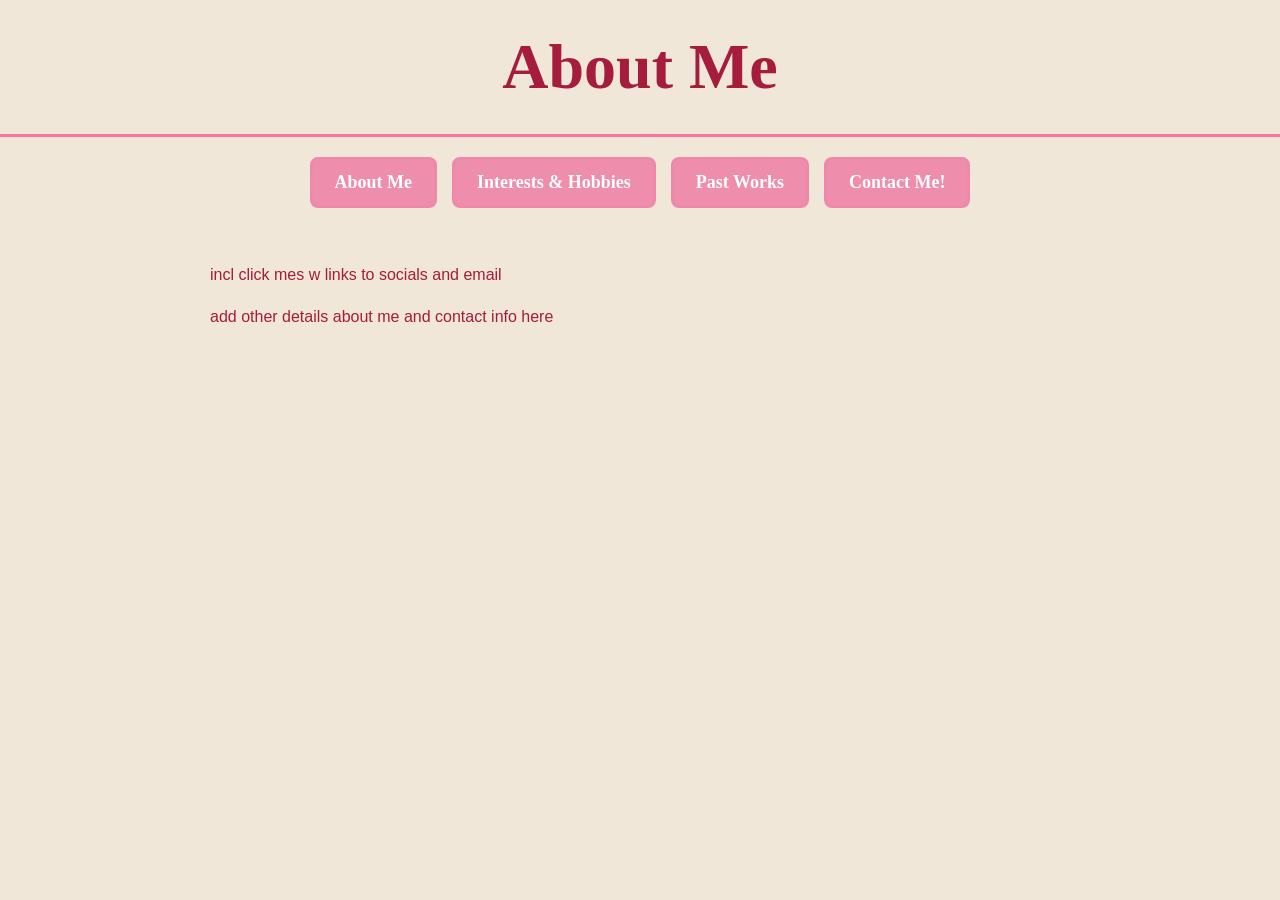
==== contact.html @ d72cb6d4 "changed site layout, got rid of  the stuff relating to the sunrise guide, adding images, changing co" ====
<!doctype html>
<html lang="en">
  <head>
    <meta charset="UTF-8" />
    <meta name="viewport" content="width=device-width, initial-scale=1.0" />
    <title>About Me | Goals</title>
    <link rel="stylesheet" href="./styles.css" />
  </head>
  <body>
    <header class="site-header">
      <h1>About Me</h1>
    </header>

    <nav class="button-row" aria-label="Main navigation">
      <a class="nav-button" href="index.html">About Me</a>
      <a class="nav-button active" href="intrst-hobby.html">Interests & Hobbies</a>
      <a class="nav-button" href="past-works.html">Past Works</a>
      <a class="nav-button" href="contact.html">Contact Me!</a>
    </nav>

    <main class="content">
      <section class="info-section">
        <p>
          incl click mes w links to socials and email
        </p>
      </section>

      <section class="info-section">
        <p>
          add other details about me and contact info here
        </p>
      </section>
    </main>
  </body>
</html>
---- styles.css ----
* {
  box-sizing: border-box;
}

body {
  margin: 0;
  font-family: 'Sanista';
  background-color: #F0E7D8;
  color: #A61C3C;
}

.site-header {
  background-color: #F0E7D8;
  text-align: center;
  padding: 30px 20px;
  border-bottom: 3px solid #FF729F;
}

.site-header h1 {
  margin: 0;
  font-size: 4rem;
}

.site-header h1 {
    font-family: 'Sansita';
}

.button-row {
  display: flex;
  justify-content: center;
  gap: 15px;
  padding: 20px;
  flex-wrap: wrap;
}

.nav-button {
  display: inline-block;
  background-color: #ee8eac;
  color: white;
  border: 3px solid #f088a9;
  padding: 12px 22px;
  border-radius: 8px;
  font-size: 18px;
  font-weight: bold;
  text-decoration: none;
  text-align: center;
}

.nav-button:hover {
  background-color: #FF729F;
}

.content {
  max-width: 900px;
  margin: 0 auto;
  padding: 20px;
}

.info-section {
  margin-bottom: 15.5px;
  margin-top: 12.5px;
}

.info-section p {
  font-size: 16px;
  line-height: 1.7;
  margin: 0;
  font-family: 'Sanista', sans-serif;
}

.resize {
    width: 225px;
    height: auto;
    border: solid 3px #FF729F;
    border-radius: 20px
}

.p0 {
  font-size: 20px;
  line-height: 1.7;
  margin: 0;
  font-family: 'Sanista';
  font-weight: 600;
  display: flex;
  justify-content: center;
}
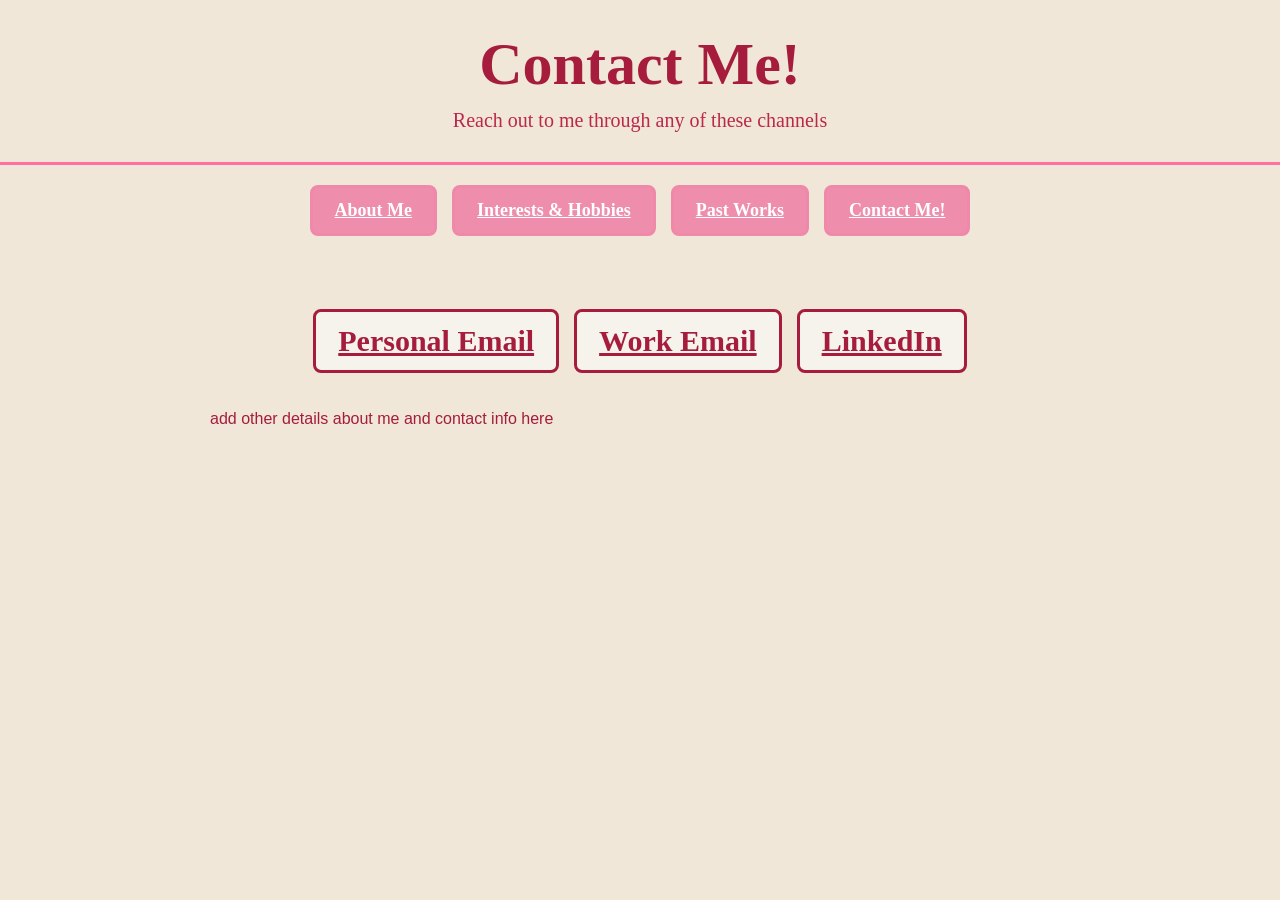
==== commit 70f5de76: "adding section subheadings, messing around with style, beginning to fill in "About Me" section" ====
--- a/contact.html
+++ b/contact.html
@@ -8,7 +8,8 @@
   </head>
   <body>
     <header class="site-header">
-      <h1>About Me</h1>
+      <h1>Contact Me!</h1>
+      <h2>Reach out to me through any of these channels</h2>
     </header>
 
     <nav class="button-row" aria-label="Main navigation">
@@ -20,10 +21,11 @@
 
     <main class="content">
       <section class="info-section">
-        <p>
-          incl click mes w links to socials and email
-        </p>
-      </section>
+        <nav class="contact-buttons" aria-label="Contact options">
+          <a class="contact" href="mailto:snjohnson0914@gmail.com">Personal Email</a>
+          <a class="contact" href="mailto:sjohn0258@launchpadphilly.org">Work Email</a>
+          <a class="contact" href="https://www.linkedin.com/in/samirah-sam-johnson/" target="_blank">LinkedIn</a>
+        </nav>
 
       <section class="info-section">
         <p>
--- a/styles.css
+++ b/styles.css
@@ -18,11 +18,18 @@
 
 .site-header h1 {
   margin: 0;
-  font-size: 4rem;
+  font-size: 60px;
 }
 
 .site-header h1 {
     font-family: 'Sansita';
+}
+
+.site-header h2 {
+  margin: 10px 0 0;
+  font-size: 20px;
+  font-weight: normal;
+  color: #bb284a;
 }
 
 .button-row {
@@ -42,8 +49,31 @@
   border-radius: 8px;
   font-size: 18px;
   font-weight: bold;
-  text-decoration: none;
   text-align: center;
+}
+
+.contact-buttons {
+    display: flex;
+    justify-content: center;
+    gap: 15px;
+    padding: 20px;
+    flex-wrap: wrap;
+}
+
+.contact {
+    display: inline-block;
+    background-color: #f6f3ed;
+    color: #A61C3C;
+    border: 3px solid #A61C3C;
+    padding: 12px 22px;
+    border-radius: 8px;
+    font-size: 30px;
+    font-weight: bold;
+    text-align: center;
+}
+
+.contact:hover {
+    background-color: #FF729F;
 }
 
 .nav-button:hover {
@@ -83,4 +113,4 @@
   font-weight: 600;
   display: flex;
   justify-content: center;
-}+}
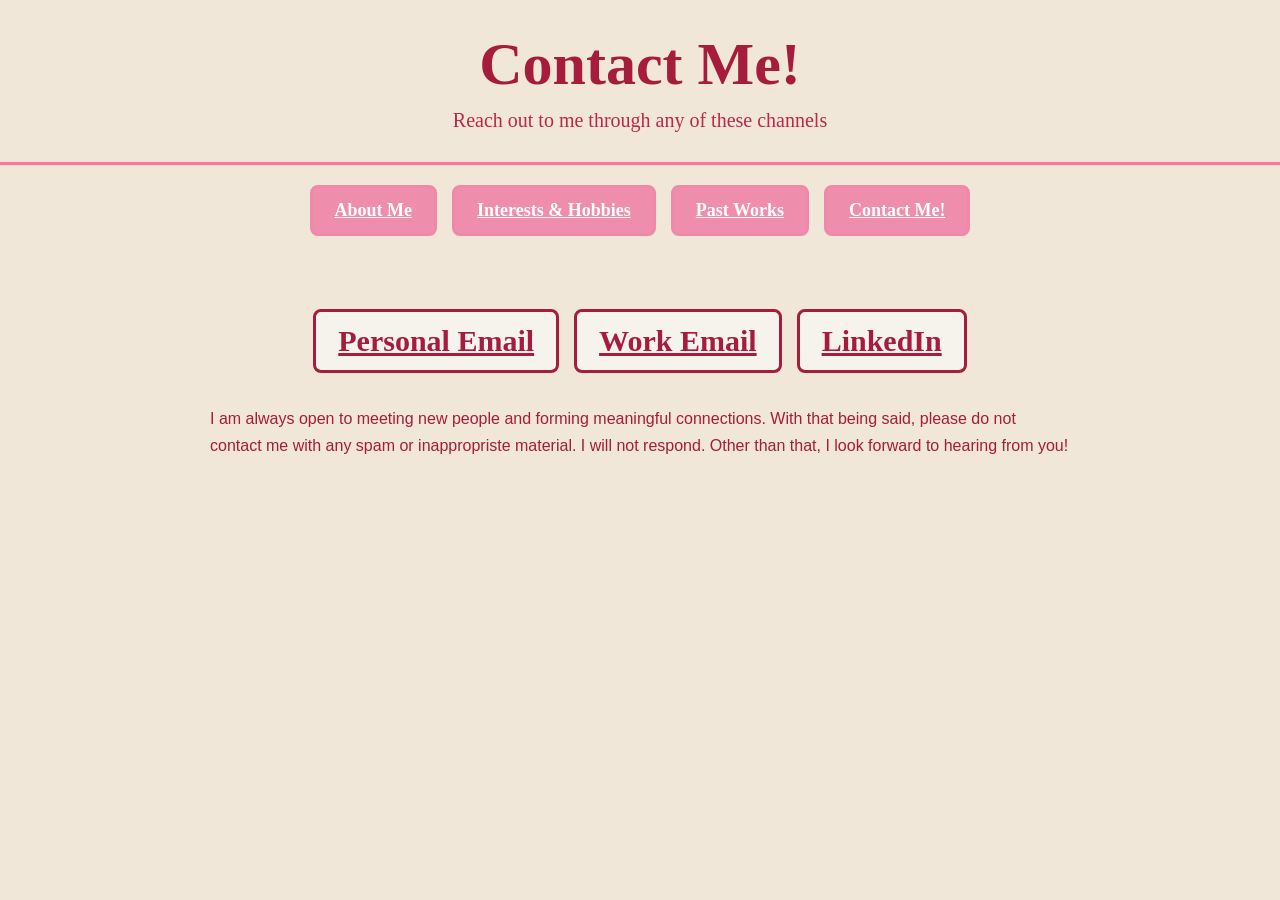
==== commit 4ac1b5f3: "fleshing out more pages w words" ====
--- a/contact.html
+++ b/contact.html
@@ -20,16 +20,18 @@
     </nav>
 
     <main class="content">
-      <section class="info-section">
+      <section class="info-section" display="flex" align-text="center" gap="20px">
         <nav class="contact-buttons" aria-label="Contact options">
           <a class="contact" href="mailto:snjohnson0914@gmail.com">Personal Email</a>
           <a class="contact" href="mailto:sjohn0258@launchpadphilly.org">Work Email</a>
           <a class="contact" href="https://www.linkedin.com/in/samirah-sam-johnson/" target="_blank">LinkedIn</a>
         </nav>
 
-      <section class="info-section">
+      <section class="info-section" display="flex" align-text="center" gap="20px" justify-text="center">
         <p>
-          add other details about me and contact info here
+          I am always open to meeting new people and forming meaningful connections.
+          With that being said, please do not contact me with any spam or inappropriste material.
+          I will not respond. Other than that, I look forward to hearing from you!
         </p>
       </section>
     </main>
--- a/styles.css
+++ b/styles.css
@@ -99,6 +99,20 @@
 }
 
 .resize {
+    width: 245px;
+    height: auto;
+    border: solid 3px #FF729F;
+    border-radius: 20px
+}
+
+.resize-second {
+    width: 365px;
+    height: auto;
+    border: solid 3px #FF729F;
+    border-radius: 20px
+}
+
+.resize-third {
     width: 225px;
     height: auto;
     border: solid 3px #FF729F;
